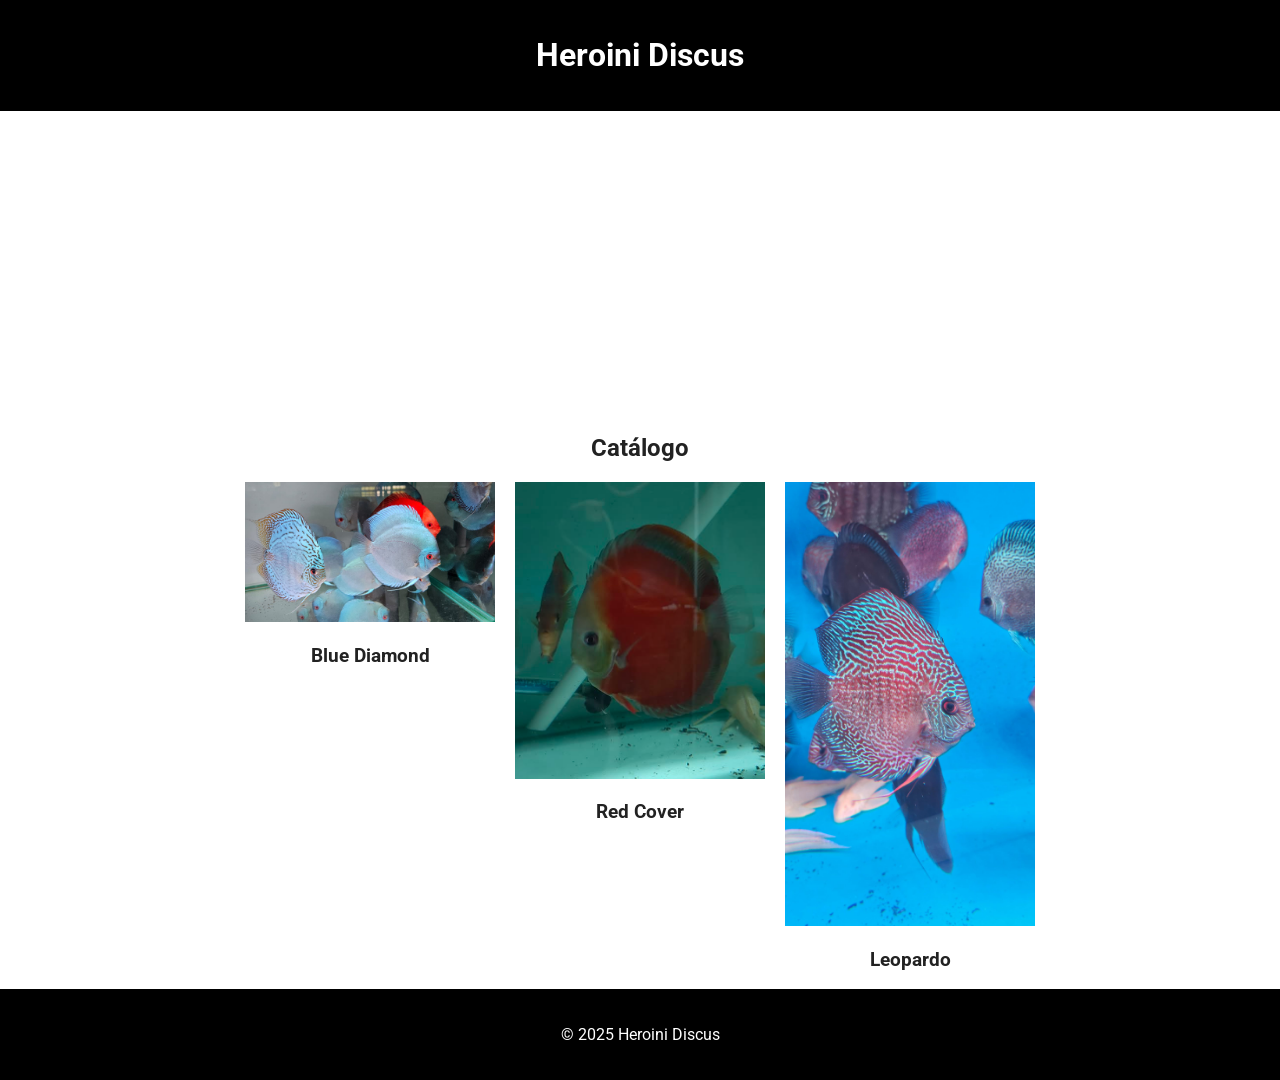
==== index.html @ 0ec124ed "Update index.html" ====
<!DOCTYPE html>
<html lang="es">
<head>
    <meta charset="UTF-8">
    <meta name="viewport" content="width=device-width, initial-scale=1.0">
    <title>Heroini Discus - Peces Disco Premium</title>

    <link href="https://fonts.googleapis.com/css2?family=Roboto:wght@300;400;700&display=swap" rel="stylesheet">

    <style>
        body {
            font-family: 'Roboto', sans-serif;
            margin: 0;
            background-color: #FFFFFF;
            color: #222;
        }

        h2 {
            text-align: center;
        }

        header {
            background: #000;
            color: white;
            padding: 15px 0;
            text-align: center;
        }

        nav a {
            margin: 0 15px;
            color: white;
            text-decoration: none;
        }

        .hero {
            text-align: center;
            padding: 100px 20px;
            background: url('https://images.unsplash.com/photo-1617196034796-3c8b1bca73b9?auto=format&fit=crop&w=1500&q=80') center/cover no-repeat;
            color: white;
        }

        .catalogo {
            display: flex;
            flex-wrap: wrap;
            justify-content: center;
            gap: 20px;
        }

        .tarjeta {
            background: white;
            width: 250px;
            text-align: center;
        }

        .tarjeta img {
            width: 100%;
        }

        footer {
            background: #000;
            color: white;
            text-align: center;
            padding: 20px;
        }
    </style>
</head>

<body>

<header>
    <h1>Heroini Discus</h1>
</header>

<section class="hero">
    <h2>Peces Discus de Alta Calidad</h2>
    <p>Venta, asesoría y envío a toda la República Mexicana</p>
</section>

<section>
    <h2>Catálogo</h2>

    <div class="catalogo">
        <div class="tarjeta">
            <img src="img/blue diamon.jpg">
            <h3>Blue Diamond</h3>
        </div>

        <div class="tarjeta">
            <img src="img/Red cover.jpg">
            <h3>Red Cover</h3>
        </div>

        <div class="tarjeta">
            <img src="img/leopard.jpg">
            <h3>Leopardo</h3>
        </div>
    </div>
</section>

<footer>
    <p>© 2025 Heroini Discus</p>
</footer>

</body>
</html>
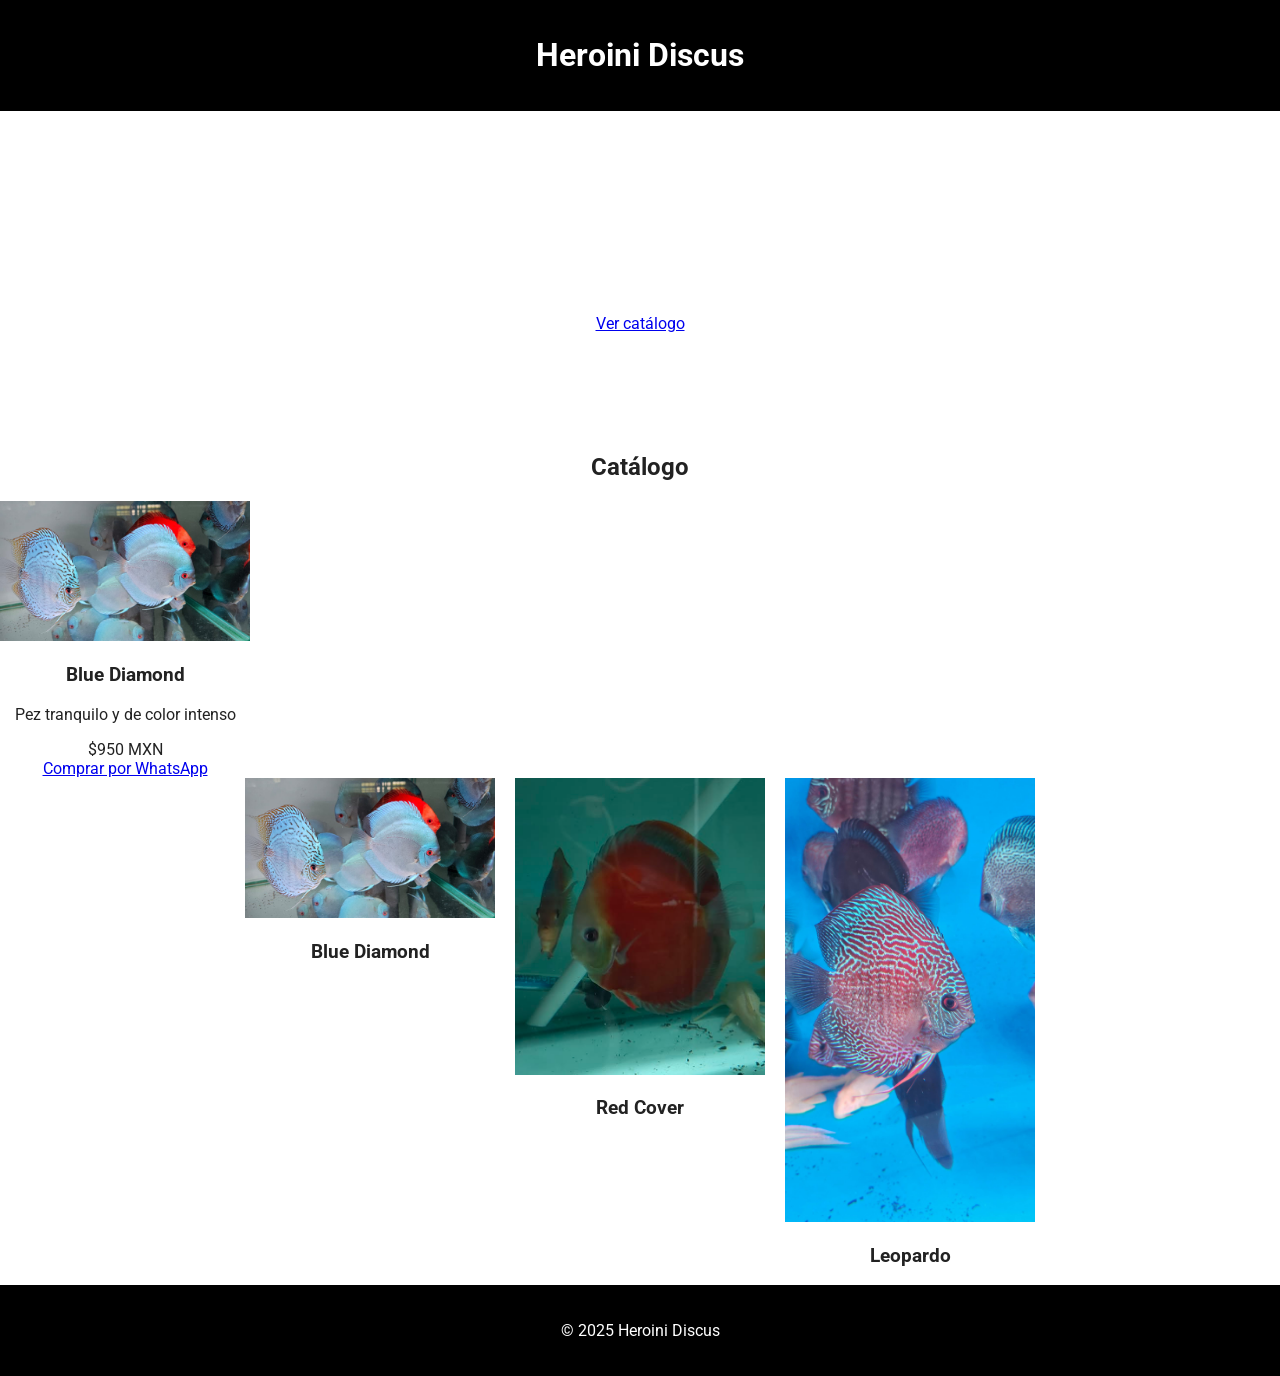
==== commit fa4804b6: "Add Blue Diamond product card to catalog section Added a new product card for Blue Diamond fish with" ====
--- a/index.html
+++ b/index.html
@@ -74,11 +74,20 @@
 <section class="hero">
     <h2>Peces Discus de Alta Calidad</h2>
     <p>Venta, asesoría y envío a toda la República Mexicana</p>
+    <a href="#peces" class="btn">Ver catálogo</a>
 </section>
 
 <section>
     <h2>Catálogo</h2>
-
+    
+    <div class="tarjeta">
+    <img src="img/blue diamon.jpg">
+    <h3>Blue Diamond</h3>
+    <p>Pez tranquilo y de color intenso</p>
+    <div class="precio">$950 MXN</div>
+    <a href="https://wa.me/525519381081" class="btn-whatsapp">Comprar por WhatsApp</a>
+</div>
+    
     <div class="catalogo">
         <div class="tarjeta">
             <img src="img/blue diamon.jpg">
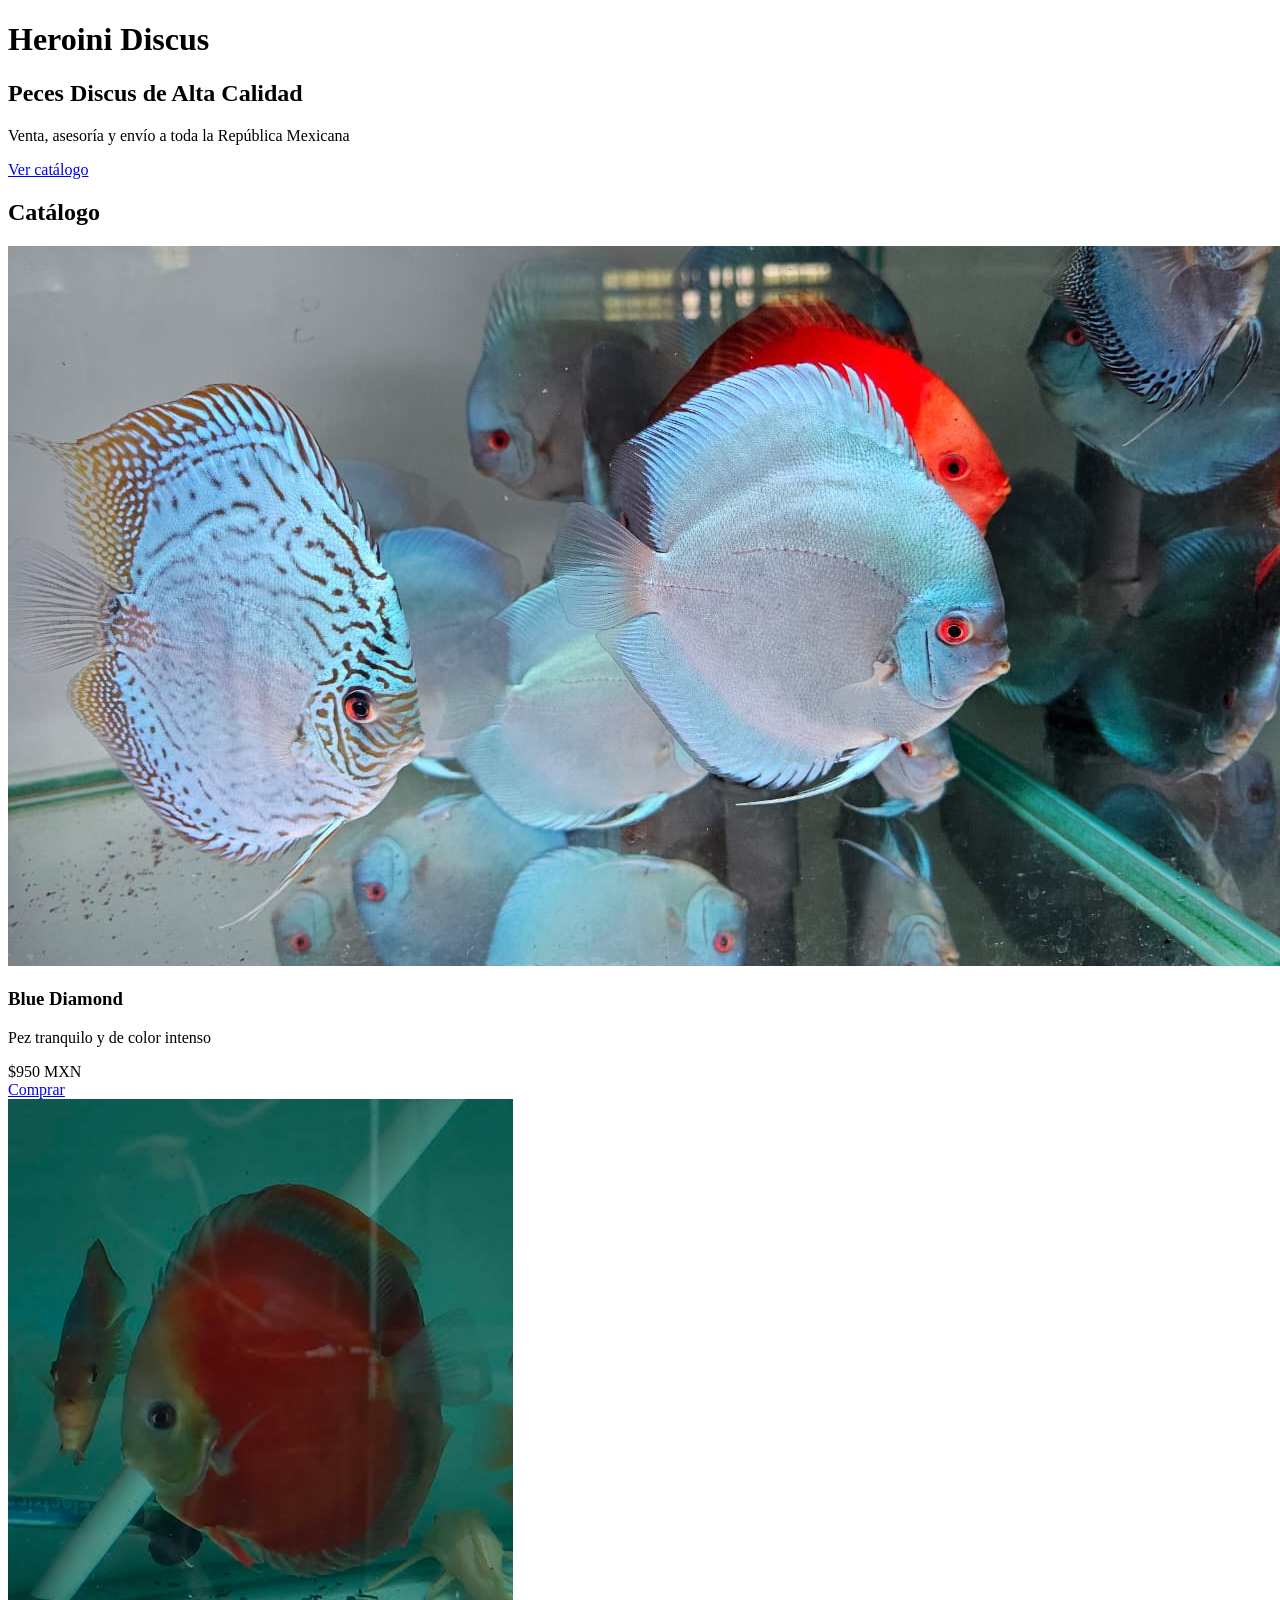
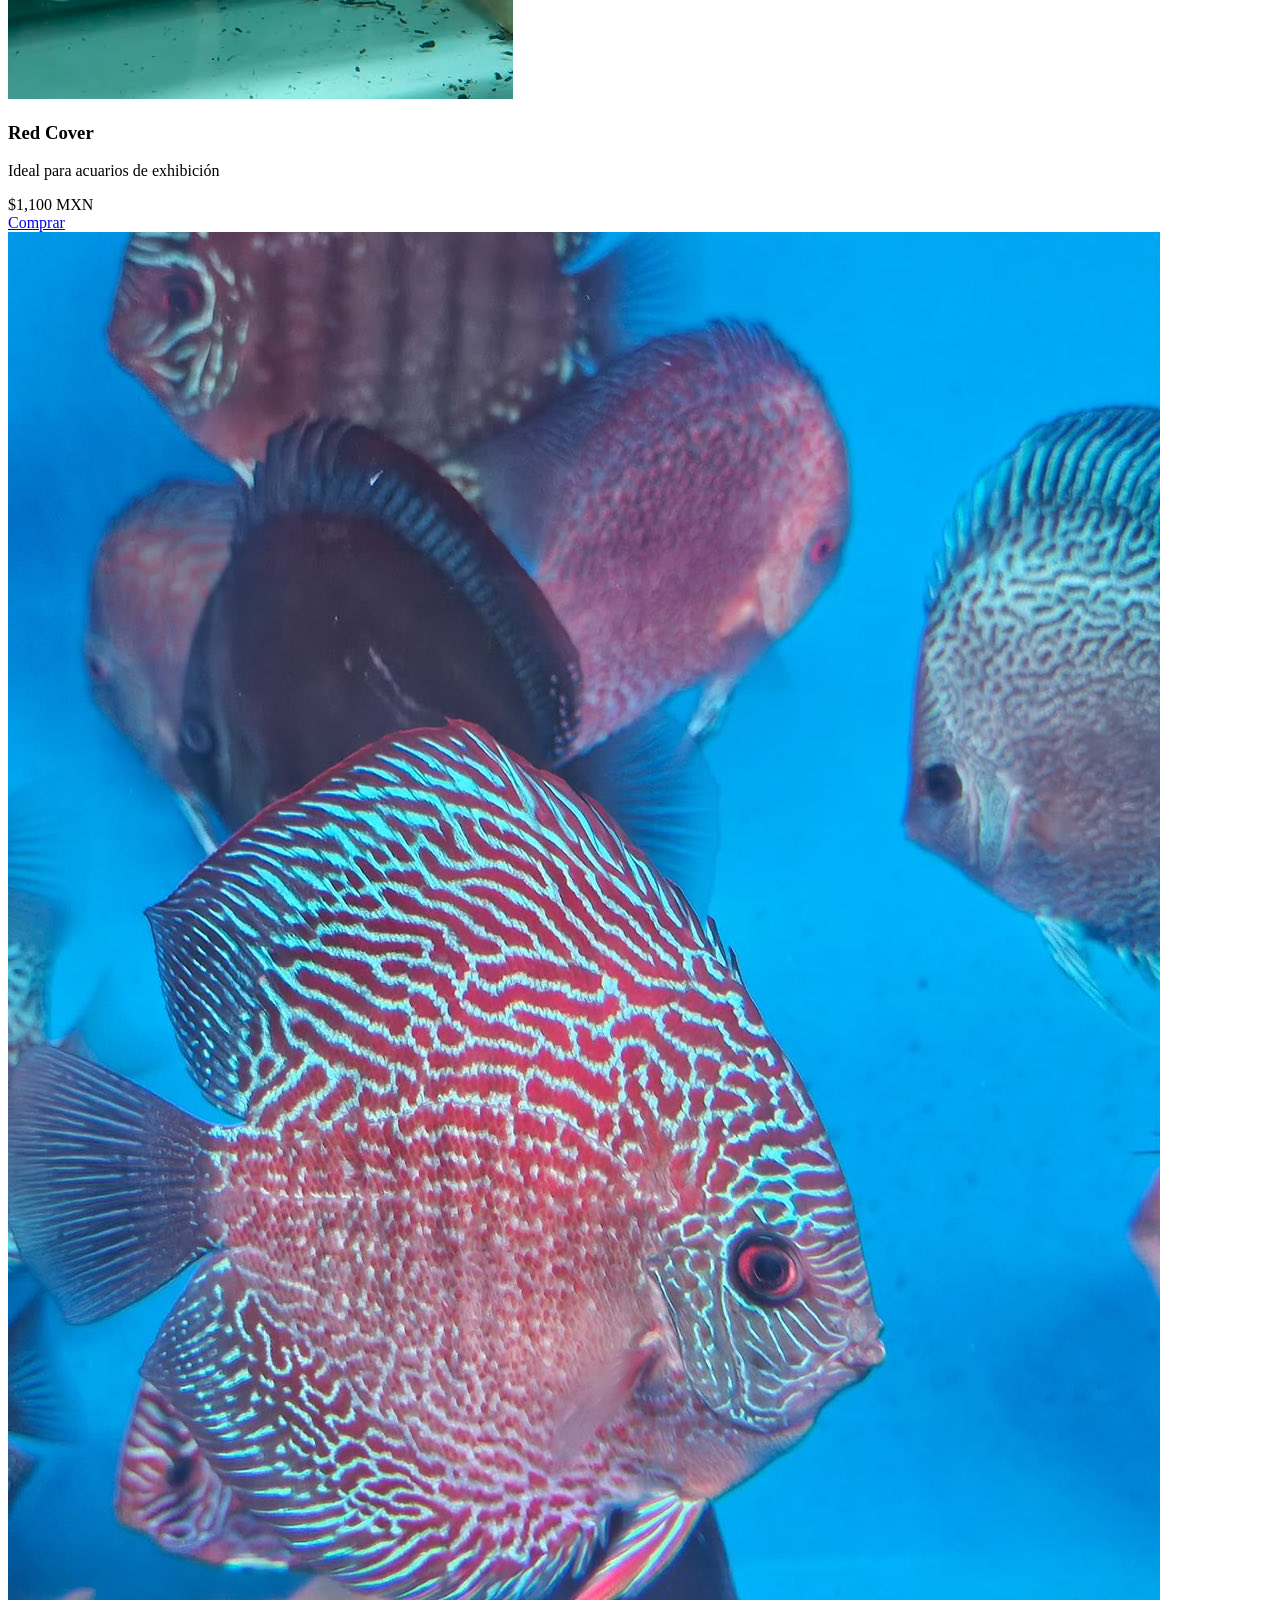
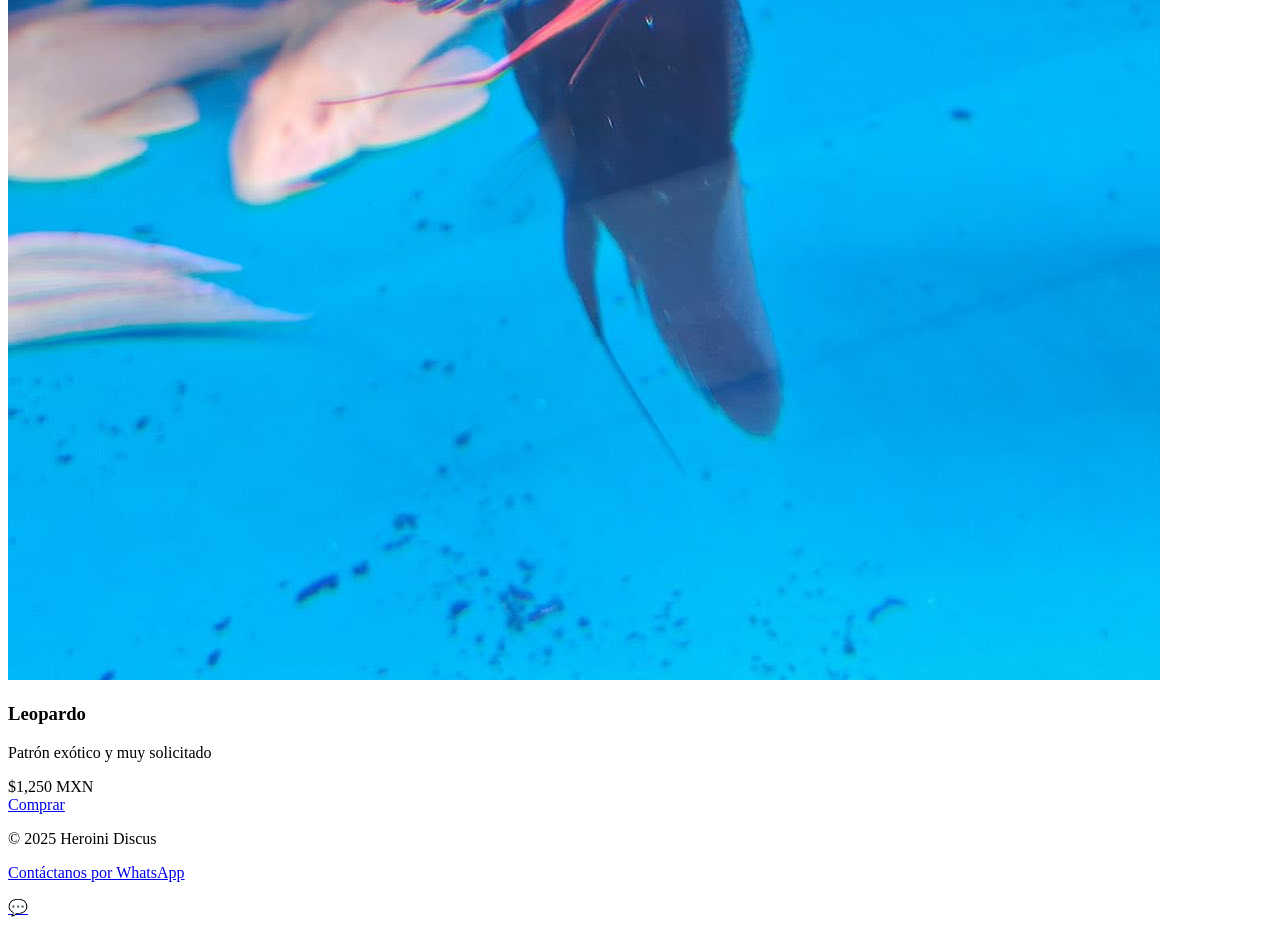
==== commit abff7987: "Update index.html" ====
--- a/index.html
+++ b/index.html
@@ -3,66 +3,13 @@
 <head>
     <meta charset="UTF-8">
     <meta name="viewport" content="width=device-width, initial-scale=1.0">
-    <title>Heroini Discus - Peces Disco Premium</title>
+    <title>Heroini Discus</title>
 
+    <!-- CSS -->
+    <link rel="stylesheet" href="estilos.css">
+
+    <!-- Fuente -->
     <link href="https://fonts.googleapis.com/css2?family=Roboto:wght@300;400;700&display=swap" rel="stylesheet">
-
-    <style>
-        body {
-            font-family: 'Roboto', sans-serif;
-            margin: 0;
-            background-color: #FFFFFF;
-            color: #222;
-        }
-
-        h2 {
-            text-align: center;
-        }
-
-        header {
-            background: #000;
-            color: white;
-            padding: 15px 0;
-            text-align: center;
-        }
-
-        nav a {
-            margin: 0 15px;
-            color: white;
-            text-decoration: none;
-        }
-
-        .hero {
-            text-align: center;
-            padding: 100px 20px;
-            background: url('https://images.unsplash.com/photo-1617196034796-3c8b1bca73b9?auto=format&fit=crop&w=1500&q=80') center/cover no-repeat;
-            color: white;
-        }
-
-        .catalogo {
-            display: flex;
-            flex-wrap: wrap;
-            justify-content: center;
-            gap: 20px;
-        }
-
-        .tarjeta {
-            background: white;
-            width: 250px;
-            text-align: center;
-        }
-
-        .tarjeta img {
-            width: 100%;
-        }
-
-        footer {
-            background: #000;
-            color: white;
-            text-align: center;
-            padding: 20px;
-        }
-    </style>
 </head>
 
 <body>
@@ -71,44 +18,56 @@
     <h1>Heroini Discus</h1>
 </header>
 
+<!-- HERO -->
 <section class="hero">
     <h2>Peces Discus de Alta Calidad</h2>
     <p>Venta, asesoría y envío a toda la República Mexicana</p>
-    <a href="#peces" class="btn">Ver catálogo</a>
+    <a href="#catalogo" class="btn">Ver catálogo</a>
 </section>
 
-<section>
+<!-- CATÁLOGO -->
+<section id="catalogo">
     <h2>Catálogo</h2>
-    
-    <div class="tarjeta">
-    <img src="img/blue diamon.jpg">
-    <h3>Blue Diamond</h3>
-    <p>Pez tranquilo y de color intenso</p>
-    <div class="precio">$950 MXN</div>
-    <a href="https://wa.me/525519381081" class="btn-whatsapp">Comprar por WhatsApp</a>
-</div>
-    
+
     <div class="catalogo">
+
         <div class="tarjeta">
             <img src="img/blue diamon.jpg">
             <h3>Blue Diamond</h3>
+            <p>Pez tranquilo y de color intenso</p>
+            <div class="precio">$950 MXN</div>
+            <a href="https://wa.me/525519381081" class="btn-whatsapp">Comprar</a>
         </div>
 
         <div class="tarjeta">
             <img src="img/Red cover.jpg">
             <h3>Red Cover</h3>
+            <p>Ideal para acuarios de exhibición</p>
+            <div class="precio">$1,100 MXN</div>
+            <a href="https://wa.me/525519381081" class="btn-whatsapp">Comprar</a>
         </div>
 
         <div class="tarjeta">
             <img src="img/leopard.jpg">
             <h3>Leopardo</h3>
+            <p>Patrón exótico y muy solicitado</p>
+            <div class="precio">$1,250 MXN</div>
+            <a href="https://wa.me/525519381081" class="btn-whatsapp">Comprar</a>
         </div>
+
     </div>
 </section>
 
+<!-- FOOTER -->
 <footer>
     <p>© 2025 Heroini Discus</p>
+    <p>
+        <a href="https://wa.me/525519381081">Contáctanos por WhatsApp</a>
+    </p>
 </footer>
+
+<!-- BOTÓN FLOTANTE -->
+<a href="https://wa.me/525519381081" class="whatsapp">💬</a>
 
 </body>
 </html>
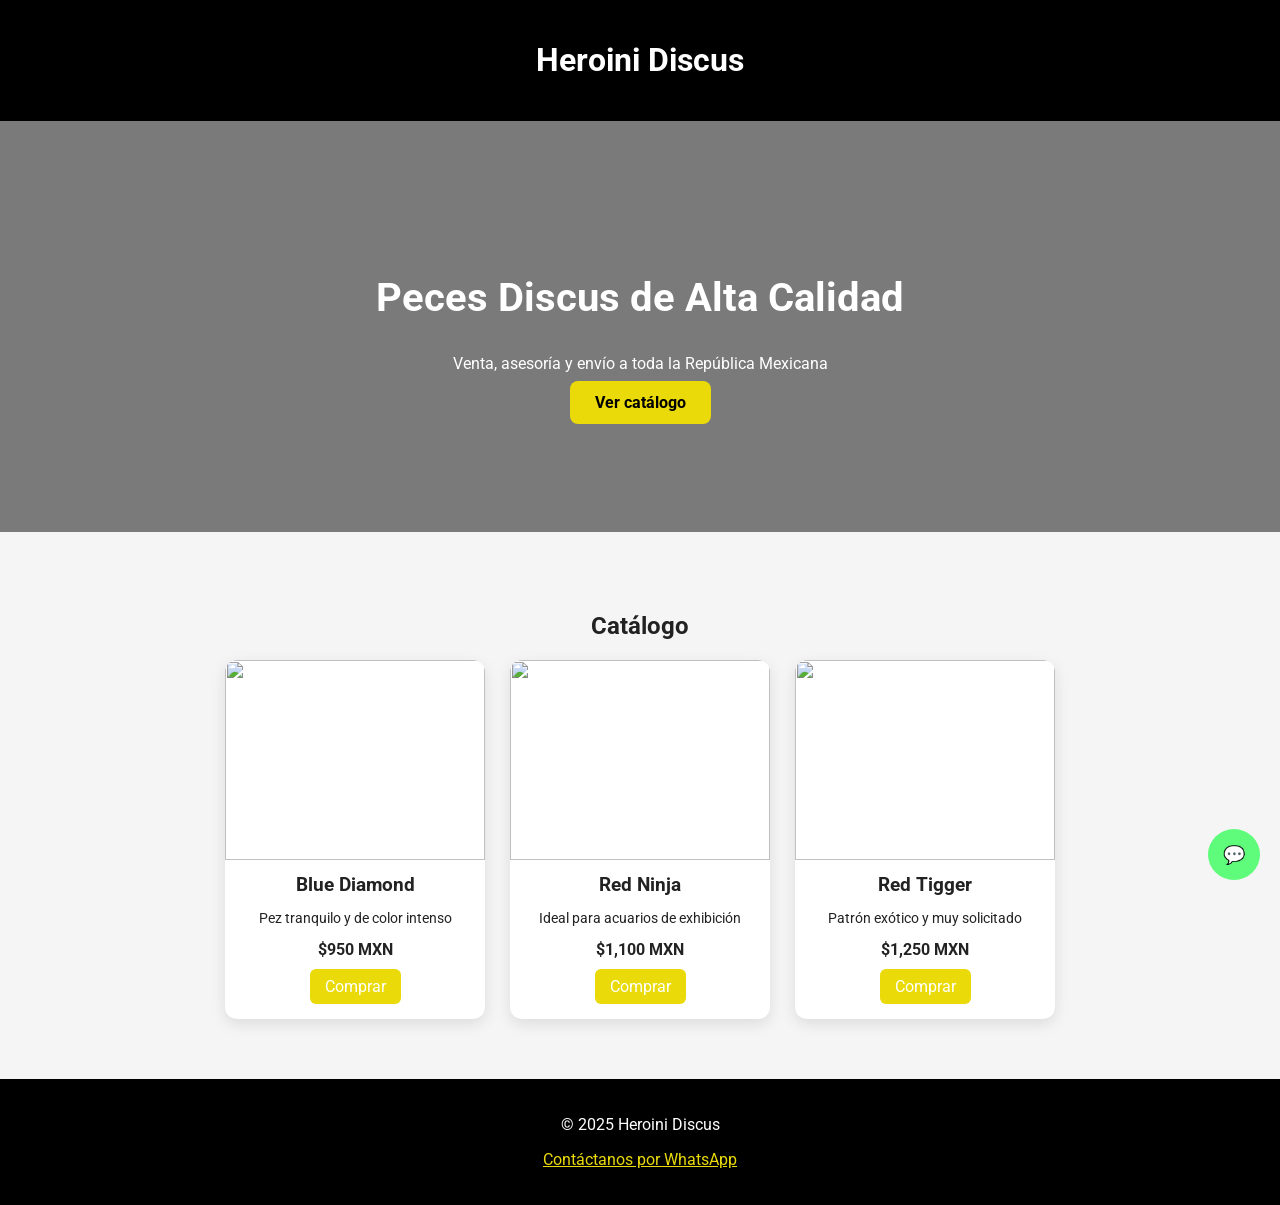
==== commit b27add28: "Update fish images and names in catalog" ====
--- a/index.html
+++ b/index.html
@@ -32,7 +32,7 @@
     <div class="catalogo">
 
         <div class="tarjeta">
-            <img src="img/blue diamon.jpg">
+            <img src="img/blue-diamon.jpg">
             <h3>Blue Diamond</h3>
             <p>Pez tranquilo y de color intenso</p>
             <div class="precio">$950 MXN</div>
@@ -40,16 +40,16 @@
         </div>
 
         <div class="tarjeta">
-            <img src="img/Red cover.jpg">
-            <h3>Red Cover</h3>
+            <img src="img/red-1.jpg">
+            <h3>Red Ninja</h3>
             <p>Ideal para acuarios de exhibición</p>
             <div class="precio">$1,100 MXN</div>
             <a href="https://wa.me/525519381081" class="btn-whatsapp">Comprar</a>
         </div>
 
         <div class="tarjeta">
-            <img src="img/leopard.jpg">
-            <h3>Leopardo</h3>
+            <img src="img/red-tiger.jpg">
+            <h3>Red Tigger</h3>
             <p>Patrón exótico y muy solicitado</p>
             <div class="precio">$1,250 MXN</div>
             <a href="https://wa.me/525519381081" class="btn-whatsapp">Comprar</a>
--- a/estilos.css
+++ b/estilos.css
@@ -0,0 +1,137 @@
+body {
+    font-family: 'Roboto', sans-serif;
+    margin: 0;
+    background-color: #f5f5f5;
+    color: #222;
+}
+
+/* HEADER */
+header {
+    background: #000;
+    color: white;
+    text-align: center;
+    padding: 20px;
+}
+
+/* HERO */
+.hero {
+    position: relative;
+    text-align: center;
+    padding: 120px 20px;
+    background: url('https://images.unsplash.com/photo-1617196034796-3c8b1bca73b9?auto=format&fit=crop&w=1500&q=80') center/cover no-repeat;
+    color: white;
+}
+
+.hero::before {
+    content: "";
+    position: absolute;
+    inset: 0;
+    background: rgba(0,0,0,0.5);
+}
+
+.hero h2,
+.hero p,
+.hero a {
+    position: relative;
+}
+
+.hero h2 {
+    font-size: 2.5em;
+}
+
+.hero p {
+    margin-bottom: 20px;
+}
+
+/* BOTÓN GENERAL */
+.btn {
+    background: #EADA09;
+    color: black;
+    padding: 12px 25px;
+    border-radius: 8px;
+    text-decoration: none;
+    font-weight: bold;
+}
+
+/* CATÁLOGO */
+#catalogo {
+    padding: 60px 20px;
+    text-align: center;
+}
+
+.catalogo {
+    display: flex;
+    flex-wrap: wrap;
+    justify-content: center;
+    gap: 25px;
+}
+
+/* TARJETAS */
+.tarjeta {
+    background: white;
+    width: 260px;
+    border-radius: 12px;
+    overflow: hidden;
+    box-shadow: 0 5px 15px rgba(0,0,0,0.1);
+    transition: 0.3s;
+}
+
+.tarjeta:hover {
+    transform: translateY(-5px);
+}
+
+.tarjeta img {
+    width: 100%;
+    height: 200px;
+    object-fit: cover;
+}
+
+.tarjeta h3 {
+    margin: 10px 0;
+}
+
+.tarjeta p {
+    padding: 0 10px;
+    font-size: 14px;
+}
+
+.precio {
+    font-weight: bold;
+    margin: 10px 0;
+}
+
+/* BOTÓN WHATSAPP TARJETA */
+.btn-whatsapp {
+    display: inline-block;
+    margin-bottom: 15px;
+    background: #EADA09;
+    color: white;
+    padding: 8px 15px;
+    border-radius: 6px;
+    text-decoration: none;
+}
+
+/* FOOTER */
+footer {
+    background: #000;
+    color: white;
+    text-align: center;
+    padding: 20px;
+}
+
+footer a {
+    color: #EADA09;
+}
+
+/* BOTÓN FLOTANTE */
+.whatsapp {
+    position: fixed;
+    bottom: 20px;
+    right: 20px;
+    background: #5FFC7B;
+    color: white;
+    padding: 15px;
+    border-radius: 50%;
+    text-decoration: none;
+    font-size: 18px;
+}
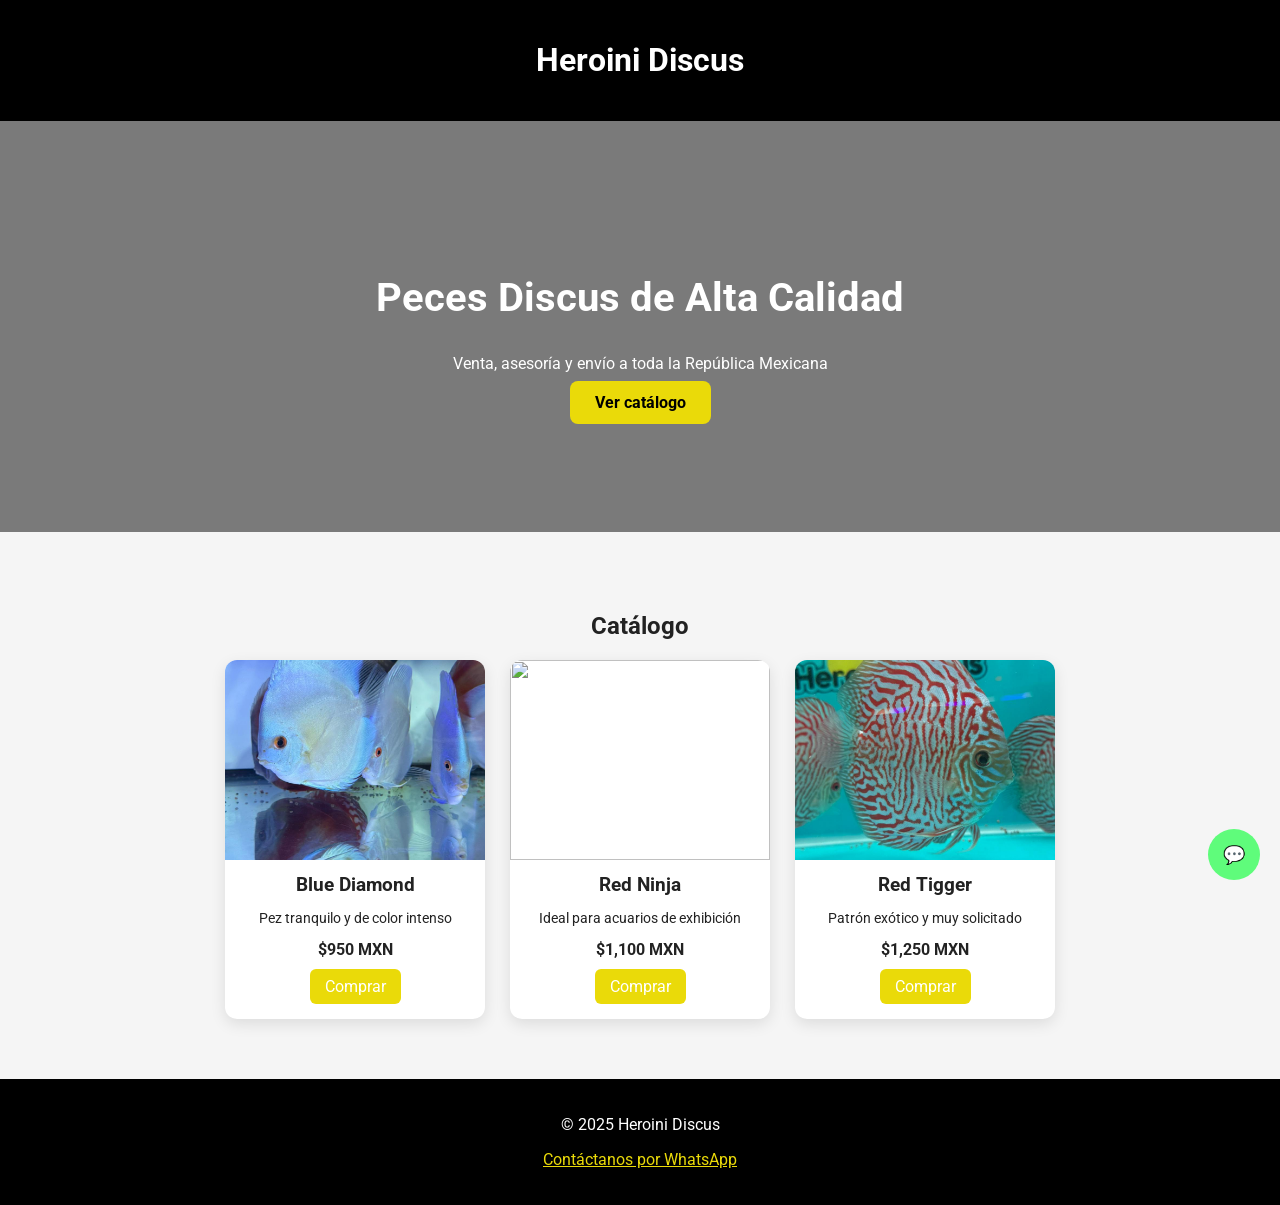
==== commit 81dd6597: "Fix image file extensions in index.html" ====
--- a/index.html
+++ b/index.html
@@ -32,7 +32,7 @@
     <div class="catalogo">
 
         <div class="tarjeta">
-            <img src="img/blue-diamon.jpg">
+            <img src="img/blue-diamon.jpg.jpeg">
             <h3>Blue Diamond</h3>
             <p>Pez tranquilo y de color intenso</p>
             <div class="precio">$950 MXN</div>
@@ -40,7 +40,7 @@
         </div>
 
         <div class="tarjeta">
-            <img src="img/red-1.jpg">
+            <img src="img/red-1.jpge">
             <h3>Red Ninja</h3>
             <p>Ideal para acuarios de exhibición</p>
             <div class="precio">$1,100 MXN</div>
@@ -48,7 +48,7 @@
         </div>
 
         <div class="tarjeta">
-            <img src="img/red-tiger.jpg">
+            <img src="img/red-tiger.jpeg">
             <h3>Red Tigger</h3>
             <p>Patrón exótico y muy solicitado</p>
             <div class="precio">$1,250 MXN</div>
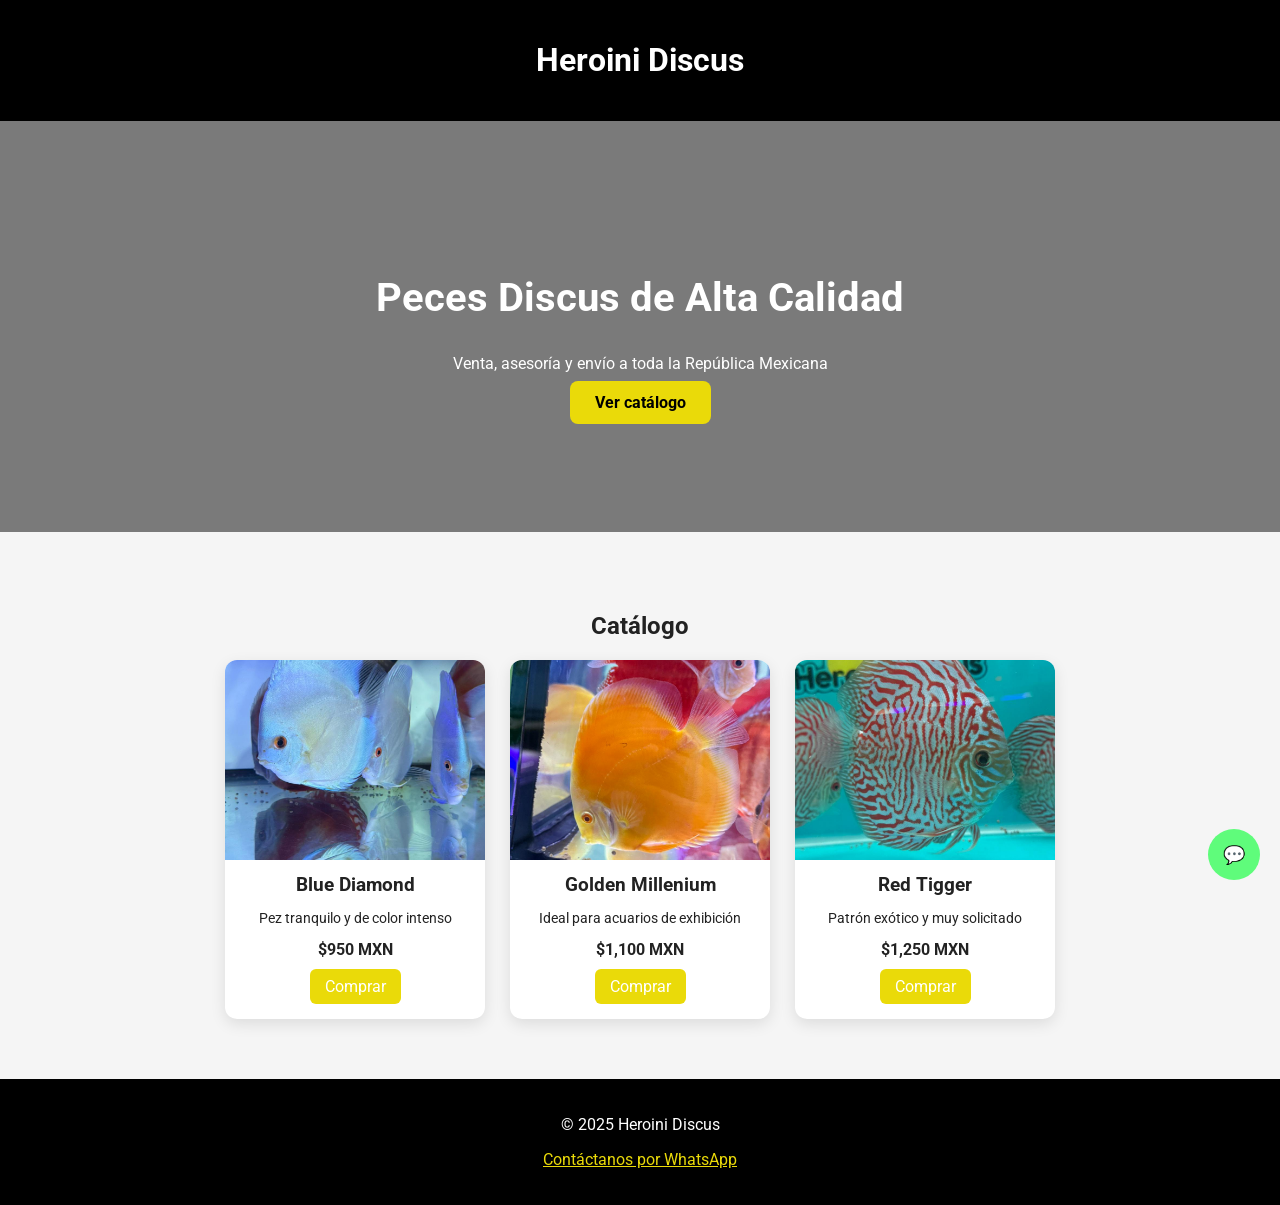
==== commit 6e7f506d: "Update index.html" ====
--- a/index.html
+++ b/index.html
@@ -40,8 +40,8 @@
         </div>
 
         <div class="tarjeta">
-            <img src="img/red-1.jpge">
-            <h3>Red Ninja</h3>
+            <img src="img/golden-1.jpeg">
+            <h3>Golden Millenium</h3>
             <p>Ideal para acuarios de exhibición</p>
             <div class="precio">$1,100 MXN</div>
             <a href="https://wa.me/525519381081" class="btn-whatsapp">Comprar</a>
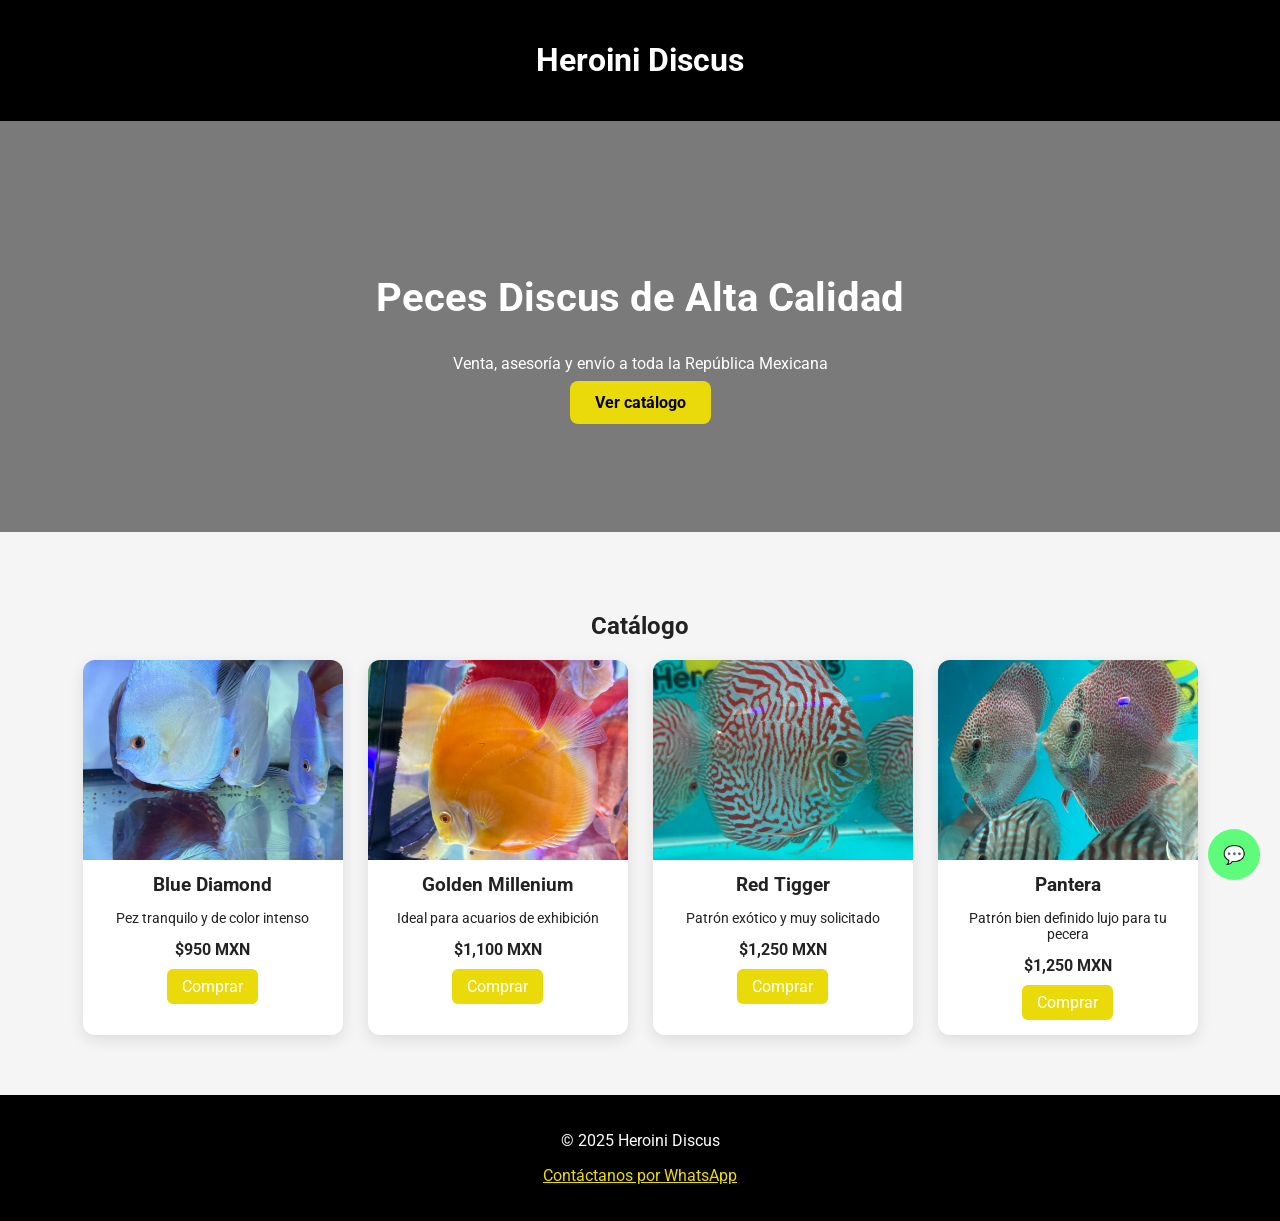
==== commit fb7ca94e: "Add Pantera card section to index.html" ====
--- a/index.html
+++ b/index.html
@@ -54,6 +54,13 @@
             <div class="precio">$1,250 MXN</div>
             <a href="https://wa.me/525519381081" class="btn-whatsapp">Comprar</a>
         </div>
+        <div class="tarjeta">
+            <img src="img/pantera-1.jpeg">
+            <h3>Pantera</h3>
+            <p>Patrón bien definido lujo para tu pecera</p>
+            <div class="precio">$1,250 MXN</div>
+            <a href="https://wa.me/525519381081" class="btn-whatsapp">Comprar</a>
+        </div>
 
     </div>
 </section>
